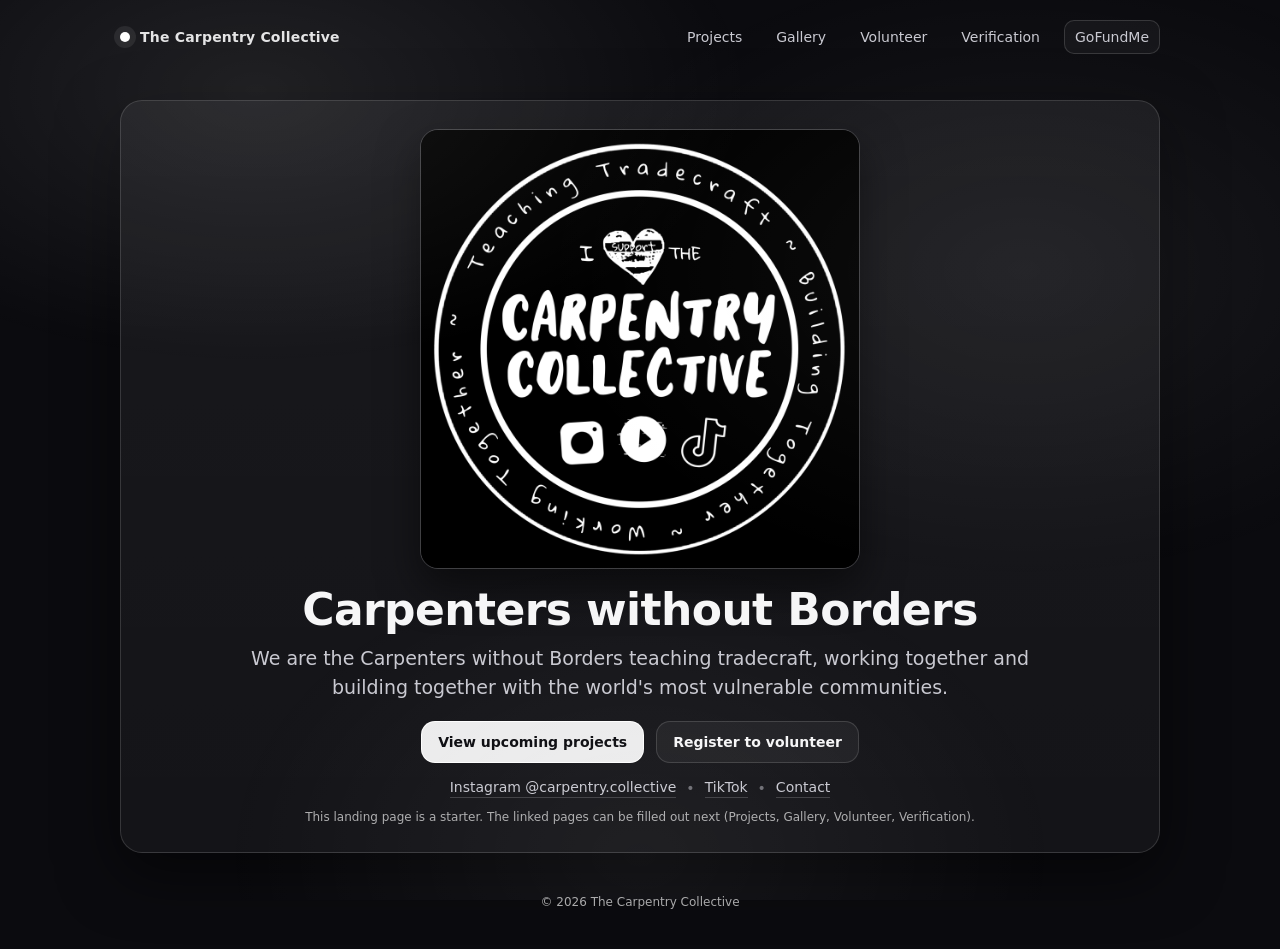
==== carpentry-collective-netlify-starter/index.html @ d63a55e2 "Add files via upload" ====
<!doctype html>
<html lang="en">
<head>
  <meta charset="utf-8" />
  <meta name="viewport" content="width=device-width, initial-scale=1" />
  <title>The Carpentry Collective</title>
  <meta name="description" content="We are the Carpenters without Borders teaching tradecraft, working together and building together with the world's most vulnerable communities." />
  <link rel="stylesheet" href="css/style.css" />
  <link rel="icon" href="assets/carpenry-favicon.svg" />
</head>
<body>
  <div class="bg"></div>

  <header class="wrap header">
    <a class="brand" href="/" aria-label="The Carpentry Collective home">
      <span class="brand-dot" aria-hidden="true"></span>
      <span class="brand-text">The Carpentry Collective</span>
    </a>
    <nav class="nav" aria-label="Primary">
      <a href="projects.html">Projects</a>
      <a href="gallery.html">Gallery</a>
      <a href="volunteer.html">Volunteer</a>
      <a href="verification.html">Verification</a>
      <a class="nav-cta" href="https://www.gofundme.com/" target="_blank" rel="noopener">GoFundMe</a>
    </nav>
  </header>

  <main class="wrap hero">
    <section class="card">
      <div class="logo-row">
        <img class="logo" src="assets/carpentry-collective-logo.jpeg" alt="The Carpentry Collective logo" />
      </div>

      <h1>Carpenters without Borders</h1>
      <p class="lead">
        We are the Carpenters without Borders teaching tradecraft, working together and building together
        with the <span class="nowrap">world's most vulnerable communities</span>.
      </p>

      <div class="actions">
        <a class="btn primary" href="projects.html">View upcoming projects</a>
        <a class="btn" href="volunteer.html">Register to volunteer</a>
      </div>

      <div class="links">
        <a href="https://www.instagram.com/carpentry.collective/" target="_blank" rel="noopener">Instagram @carpentry.collective</a>
        <span class="dot" aria-hidden="true">•</span>
        <a href="https://www.tiktok.com/@carpentry.collective" target="_blank" rel="noopener">TikTok</a>
        <span class="dot" aria-hidden="true">•</span>
        <a href="mailto:info@carpentry.org.au">Contact</a>
      </div>

      <p class="fineprint">
        This landing page is a starter. The linked pages can be filled out next (Projects, Gallery, Volunteer, Verification).
      </p>
    </section>
  </main>

  <footer class="wrap footer">
    <p>© <span id="y"></span> The Carpentry Collective</p>
  </footer>

  <script>
    document.getElementById("y").textContent = new Date().getFullYear();
  </script>
</body>
</html>
---- carpentry-collective-netlify-starter/css/style.css ----
:root{
  --bg:#0b0b0f;
  --panel:rgba(255,255,255,0.06);
  --panel2:rgba(255,255,255,0.10);
  --text:#f6f6f7;
  --muted:#c9c9d1;
  --line:rgba(255,255,255,0.14);
  --accent:#ffffff;
  --shadow: 0 20px 60px rgba(0,0,0,0.55);
}

*{box-sizing:border-box}
html,body{height:100%}
body{
  margin:0;
  font-family: ui-sans-serif, system-ui, -apple-system, Segoe UI, Roboto, Helvetica, Arial, "Apple Color Emoji","Segoe UI Emoji";
  color:var(--text);
  background:var(--bg);
}

.bg{
  position:fixed;
  inset:0;
  background:
    radial-gradient(900px 500px at 20% 10%, rgba(255,255,255,0.09), transparent 55%),
    radial-gradient(800px 520px at 80% 30%, rgba(255,255,255,0.06), transparent 60%),
    radial-gradient(700px 500px at 50% 95%, rgba(255,255,255,0.05), transparent 60%);
  pointer-events:none;
}

.wrap{
  width:min(1040px, 92vw);
  margin:0 auto;
}

.header{
  display:flex;
  align-items:center;
  justify-content:space-between;
  padding:20px 0;
  gap:16px;
}

.brand{
  display:flex;
  align-items:center;
  gap:10px;
  color:var(--text);
  text-decoration:none;
  font-weight:700;
  letter-spacing:0.2px;
}
.brand-dot{
  width:10px;
  height:10px;
  border-radius:999px;
  background:var(--accent);
  box-shadow:0 0 0 6px rgba(255,255,255,0.08);
}
.brand-text{font-size:14px; opacity:0.92}

.nav{
  display:flex;
  gap:14px;
  align-items:center;
  flex-wrap:wrap;
  justify-content:flex-end;
}
.nav a{
  color:var(--muted);
  text-decoration:none;
  font-size:14px;
  padding:8px 10px;
  border-radius:10px;
  transition: background 120ms ease, color 120ms ease, transform 120ms ease;
}
.nav a:hover{
  color:var(--text);
  background:rgba(255,255,255,0.08);
}
.nav-cta{
  border:1px solid var(--line);
  background:rgba(255,255,255,0.04);
}

.hero{
  padding:26px 0 10px;
}

.card{
  background:linear-gradient(180deg, var(--panel), rgba(255,255,255,0.04));
  border:1px solid var(--line);
  border-radius:22px;
  padding:28px;
  box-shadow:var(--shadow);
}

.logo-row{
  display:flex;
  justify-content:center;
  margin-bottom:18px;
}
.logo{
  width:min(440px, 78vw);
  height:auto;
  border-radius:18px;
  border:1px solid rgba(255,255,255,0.18);
  box-shadow: 0 18px 40px rgba(0,0,0,0.5);
}

h1{
  margin:8px 0 10px;
  font-size: clamp(28px, 4vw, 44px);
  letter-spacing:-0.6px;
  line-height:1.06;
  text-align:center;
}

.lead{
  margin:0 auto 18px;
  max-width: 68ch;
  text-align:center;
  font-size: clamp(16px, 1.8vw, 19px);
  color:var(--muted);
  line-height:1.55;
}
.nowrap{white-space:nowrap}

.actions{
  display:flex;
  gap:12px;
  justify-content:center;
  flex-wrap:wrap;
  margin: 18px 0 16px;
}
.btn{
  display:inline-flex;
  align-items:center;
  justify-content:center;
  padding:12px 16px;
  border-radius:14px;
  border:1px solid var(--line);
  text-decoration:none;
  color:var(--text);
  background:rgba(255,255,255,0.05);
  font-weight:650;
  font-size:14px;
  transition: transform 120ms ease, background 120ms ease, border-color 120ms ease;
}
.btn:hover{
  transform: translateY(-1px);
  background:rgba(255,255,255,0.08);
  border-color:rgba(255,255,255,0.22);
}
.btn.primary{
  background:rgba(255,255,255,0.92);
  color:#0b0b0f;
  border-color:rgba(255,255,255,0.92);
}
.btn.primary:hover{
  background:#ffffff;
}

.links{
  display:flex;
  gap:10px;
  justify-content:center;
  flex-wrap:wrap;
  align-items:center;
  color:var(--muted);
  font-size:14px;
  margin-bottom: 12px;
}
.links a{
  color:var(--muted);
  text-decoration:none;
  border-bottom:1px solid rgba(255,255,255,0.18);
  padding-bottom:2px;
}
.links a:hover{color:var(--text)}
.dot{opacity:0.5}

.fineprint{
  margin:0;
  text-align:center;
  color:rgba(255,255,255,0.65);
  font-size:12px;
}

.footer{
  padding:20px 0 28px;
  text-align:center;
  color:rgba(255,255,255,0.65);
  font-size:12px;
}
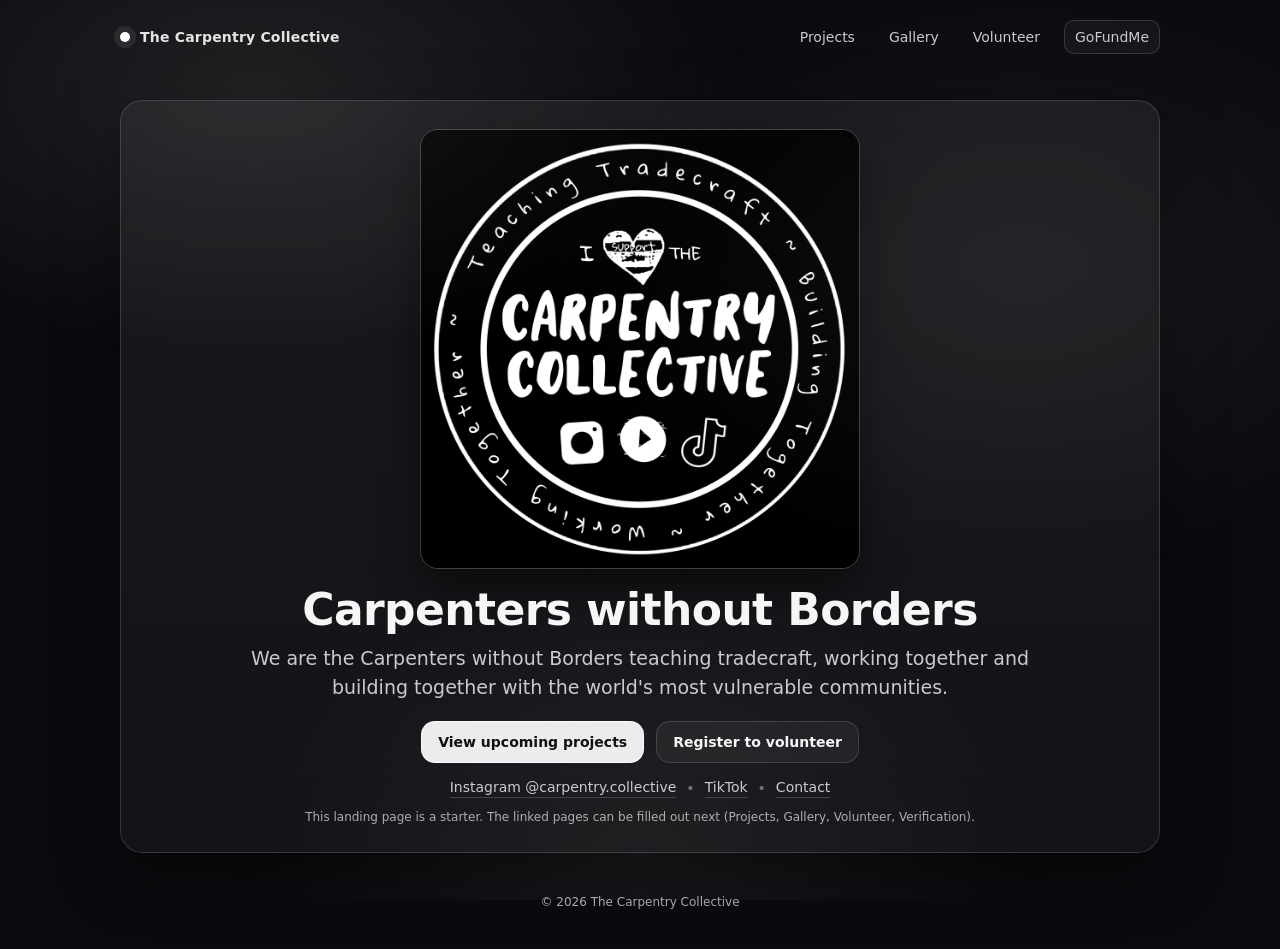
==== commit 40b0e722: "Switch to Google Form" ====
--- a/carpentry-collective-netlify-starter/index.html
+++ b/carpentry-collective-netlify-starter/index.html
@@ -19,8 +19,8 @@
     <nav class="nav" aria-label="Primary">
       <a href="projects.html">Projects</a>
       <a href="gallery.html">Gallery</a>
-      <a href="volunteer.html">Volunteer</a>
-      <a href="verification.html">Verification</a>
+      <a href="https://forms.gle/irF1GgwamT8Cb7329">Volunteer</a>
+      <!--a href="verification.html">Verification</a-->
       <a class="nav-cta" href="https://www.gofundme.com/" target="_blank" rel="noopener">GoFundMe</a>
     </nav>
   </header>
@@ -39,7 +39,7 @@
 
       <div class="actions">
         <a class="btn primary" href="projects.html">View upcoming projects</a>
-        <a class="btn" href="volunteer.html">Register to volunteer</a>
+        <a class="btn" href="https://forms.gle/irF1GgwamT8Cb7329">Register to volunteer</a>
       </div>
 
       <div class="links">
@@ -47,7 +47,7 @@
         <span class="dot" aria-hidden="true">•</span>
         <a href="https://www.tiktok.com/@carpentry.collective" target="_blank" rel="noopener">TikTok</a>
         <span class="dot" aria-hidden="true">•</span>
-        <a href="mailto:info@carpentry.org.au">Contact</a>
+        <a href="mailto:crew@carpentry.org.au">Contact</a>
       </div>
 
       <p class="fineprint">
